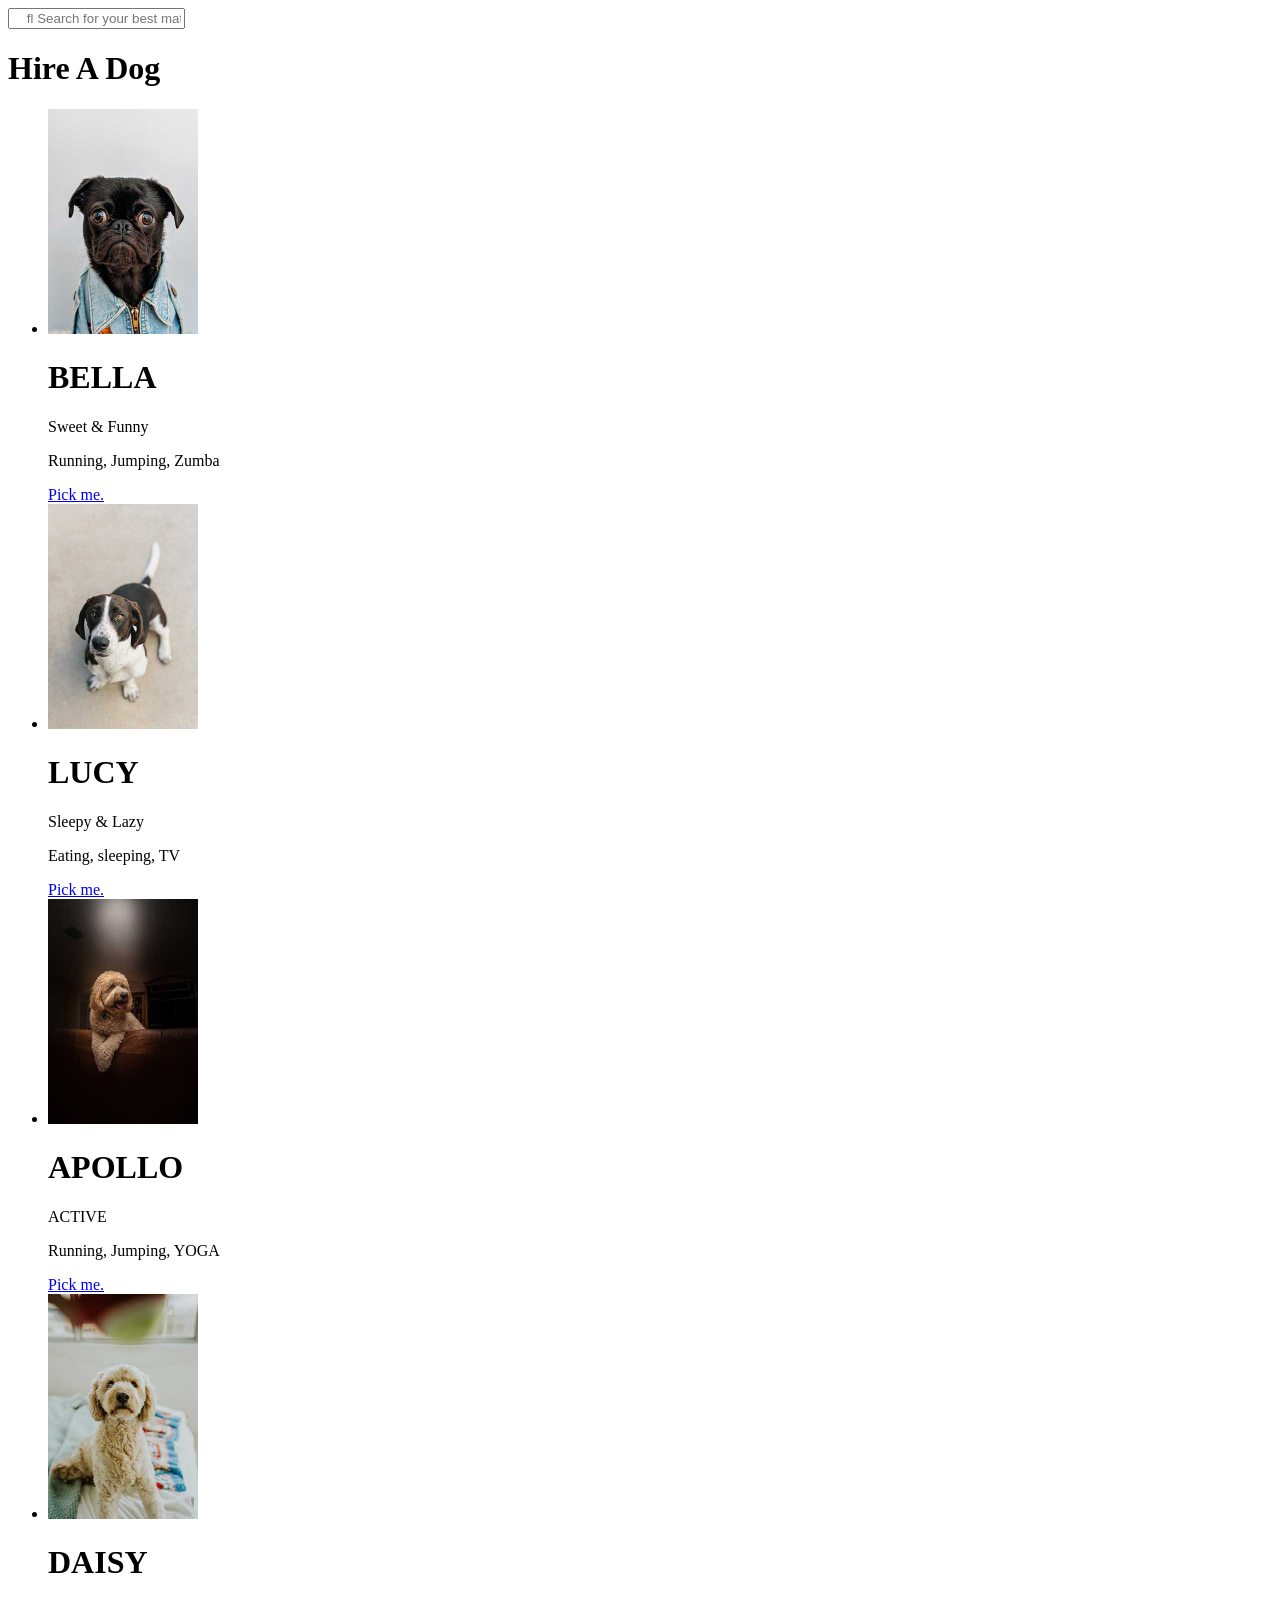
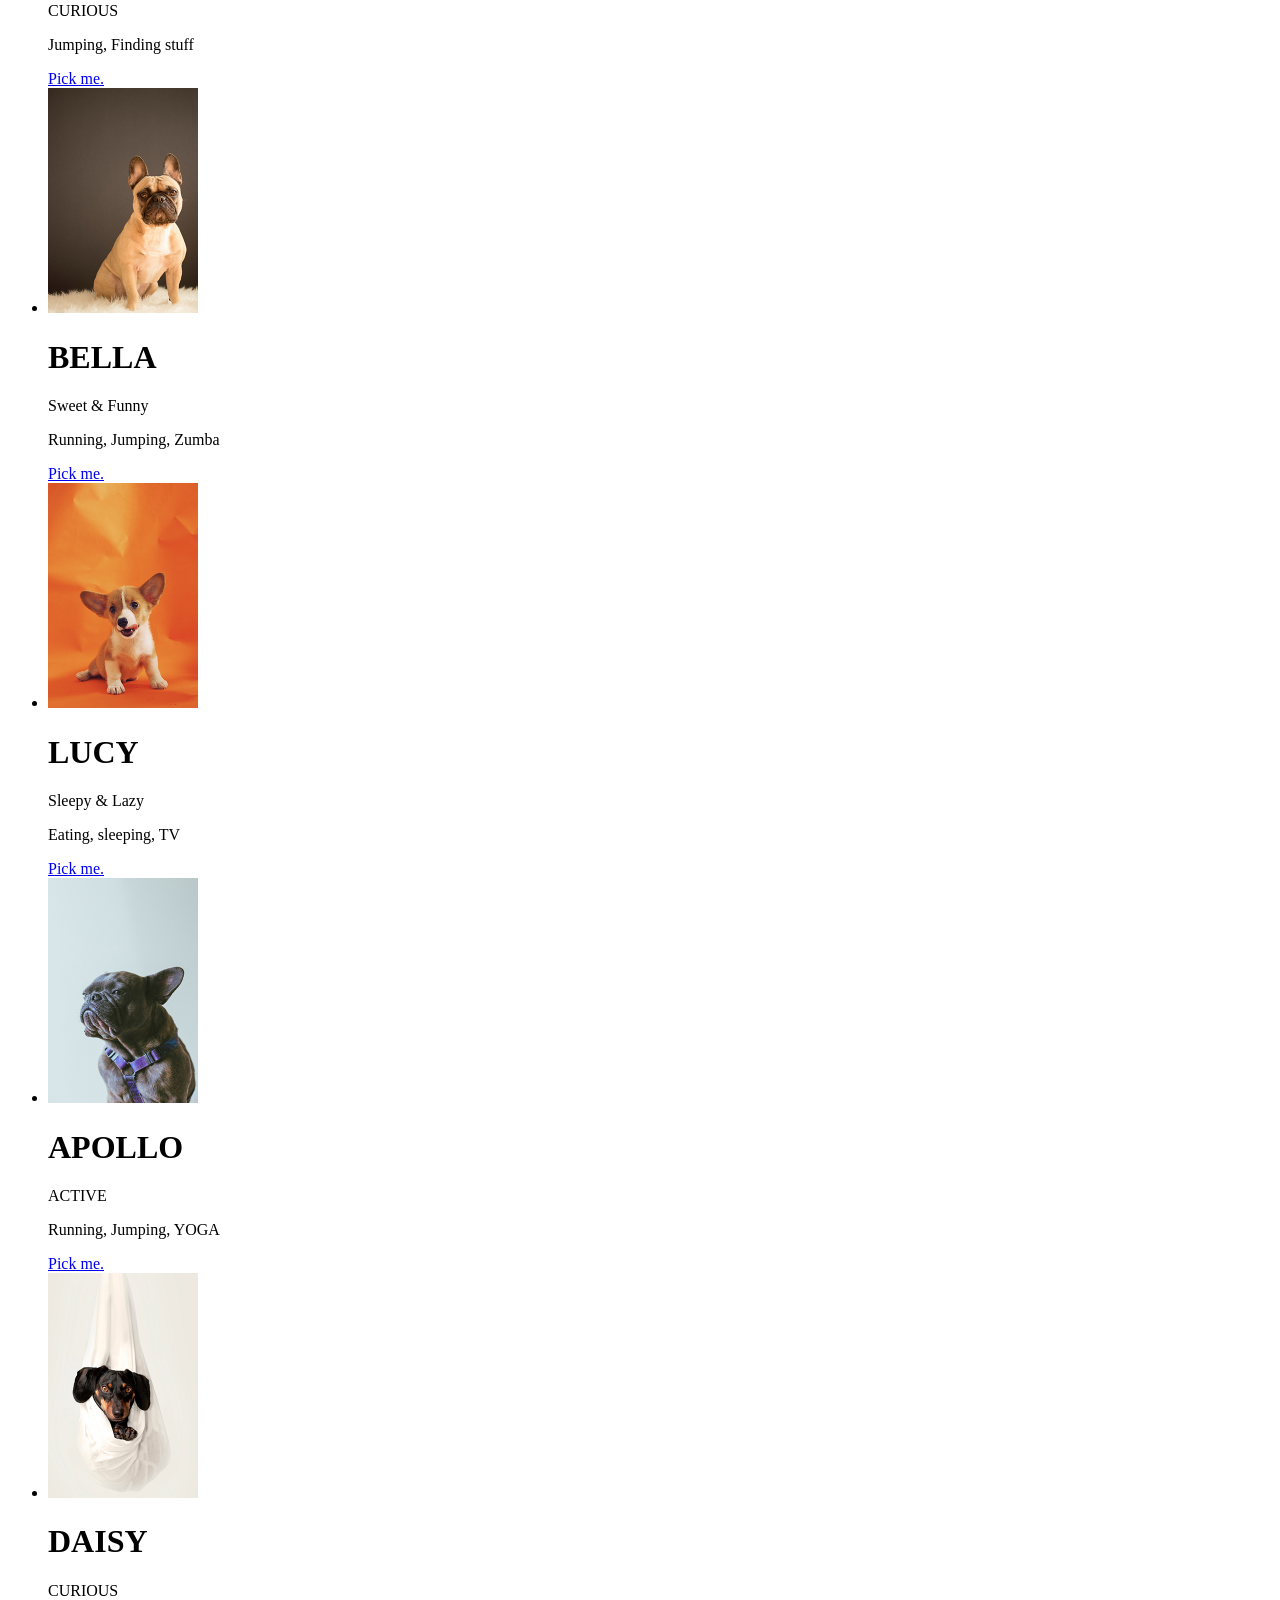
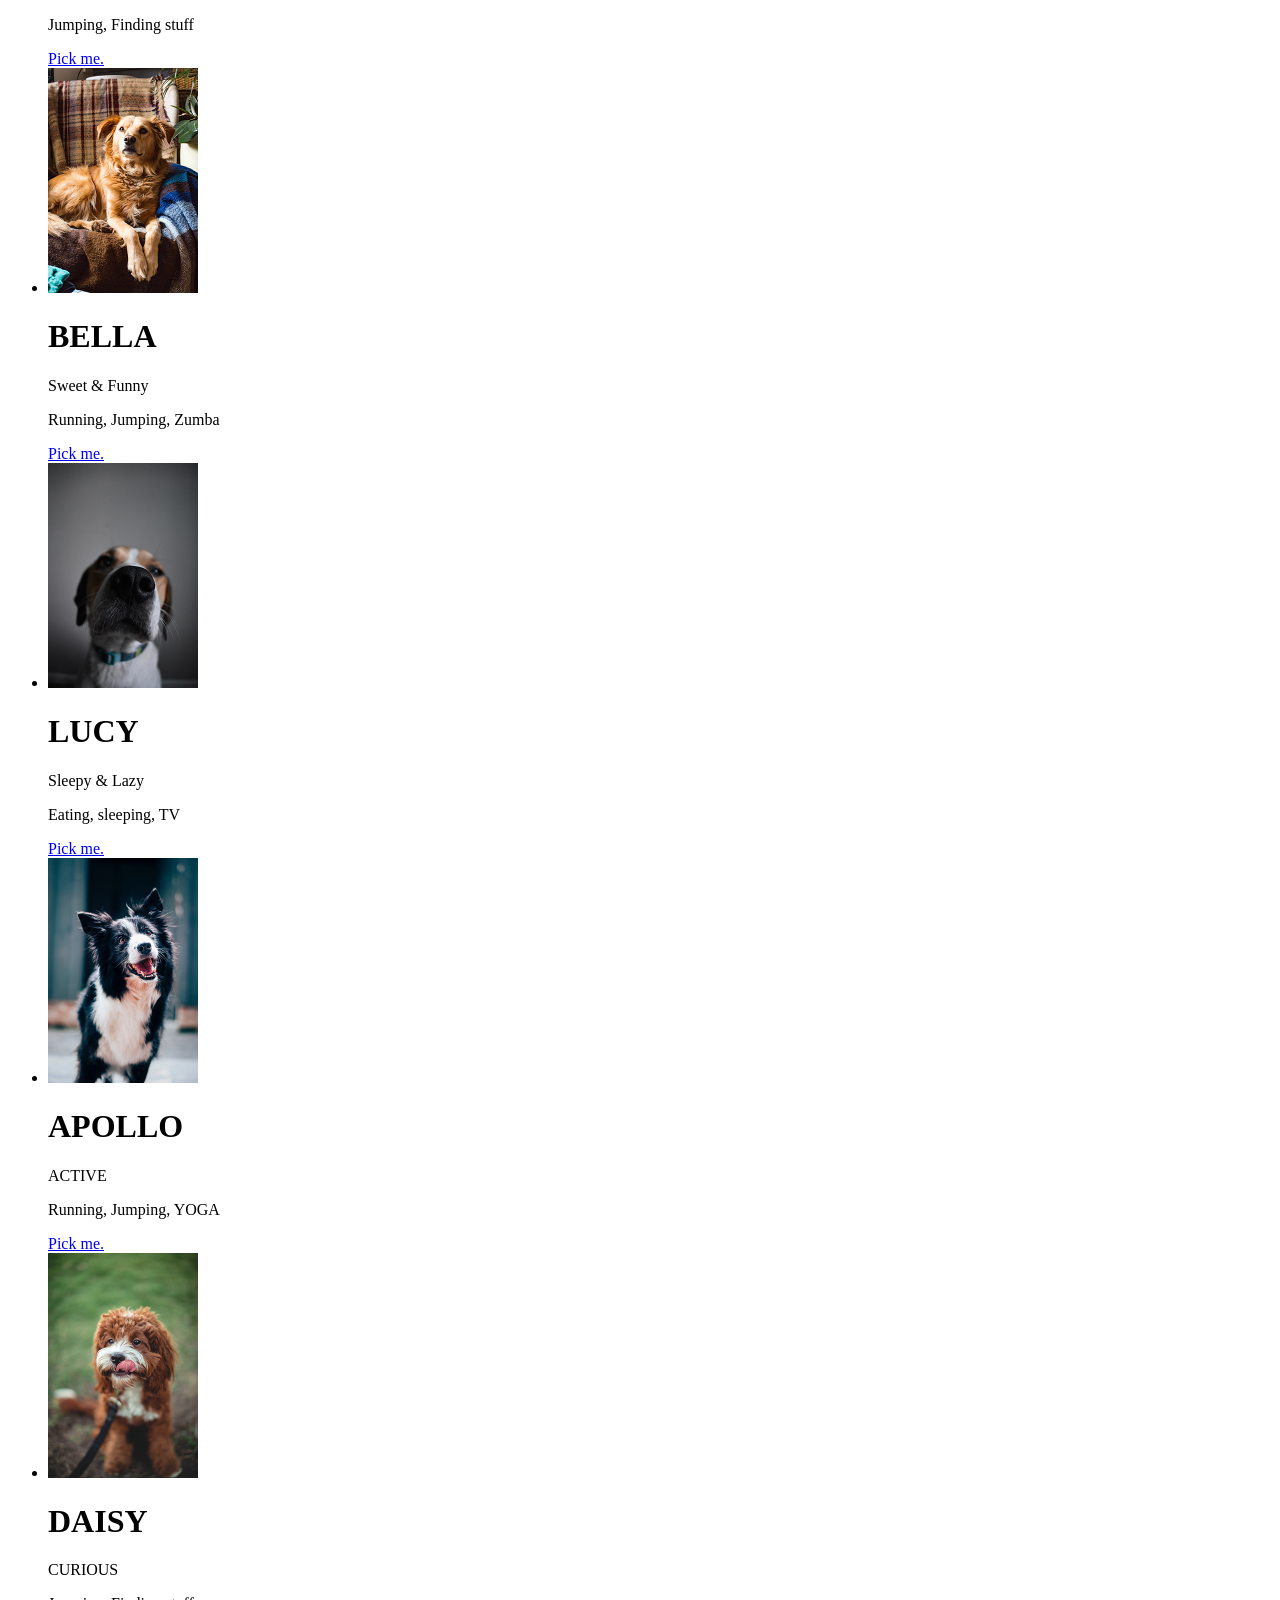
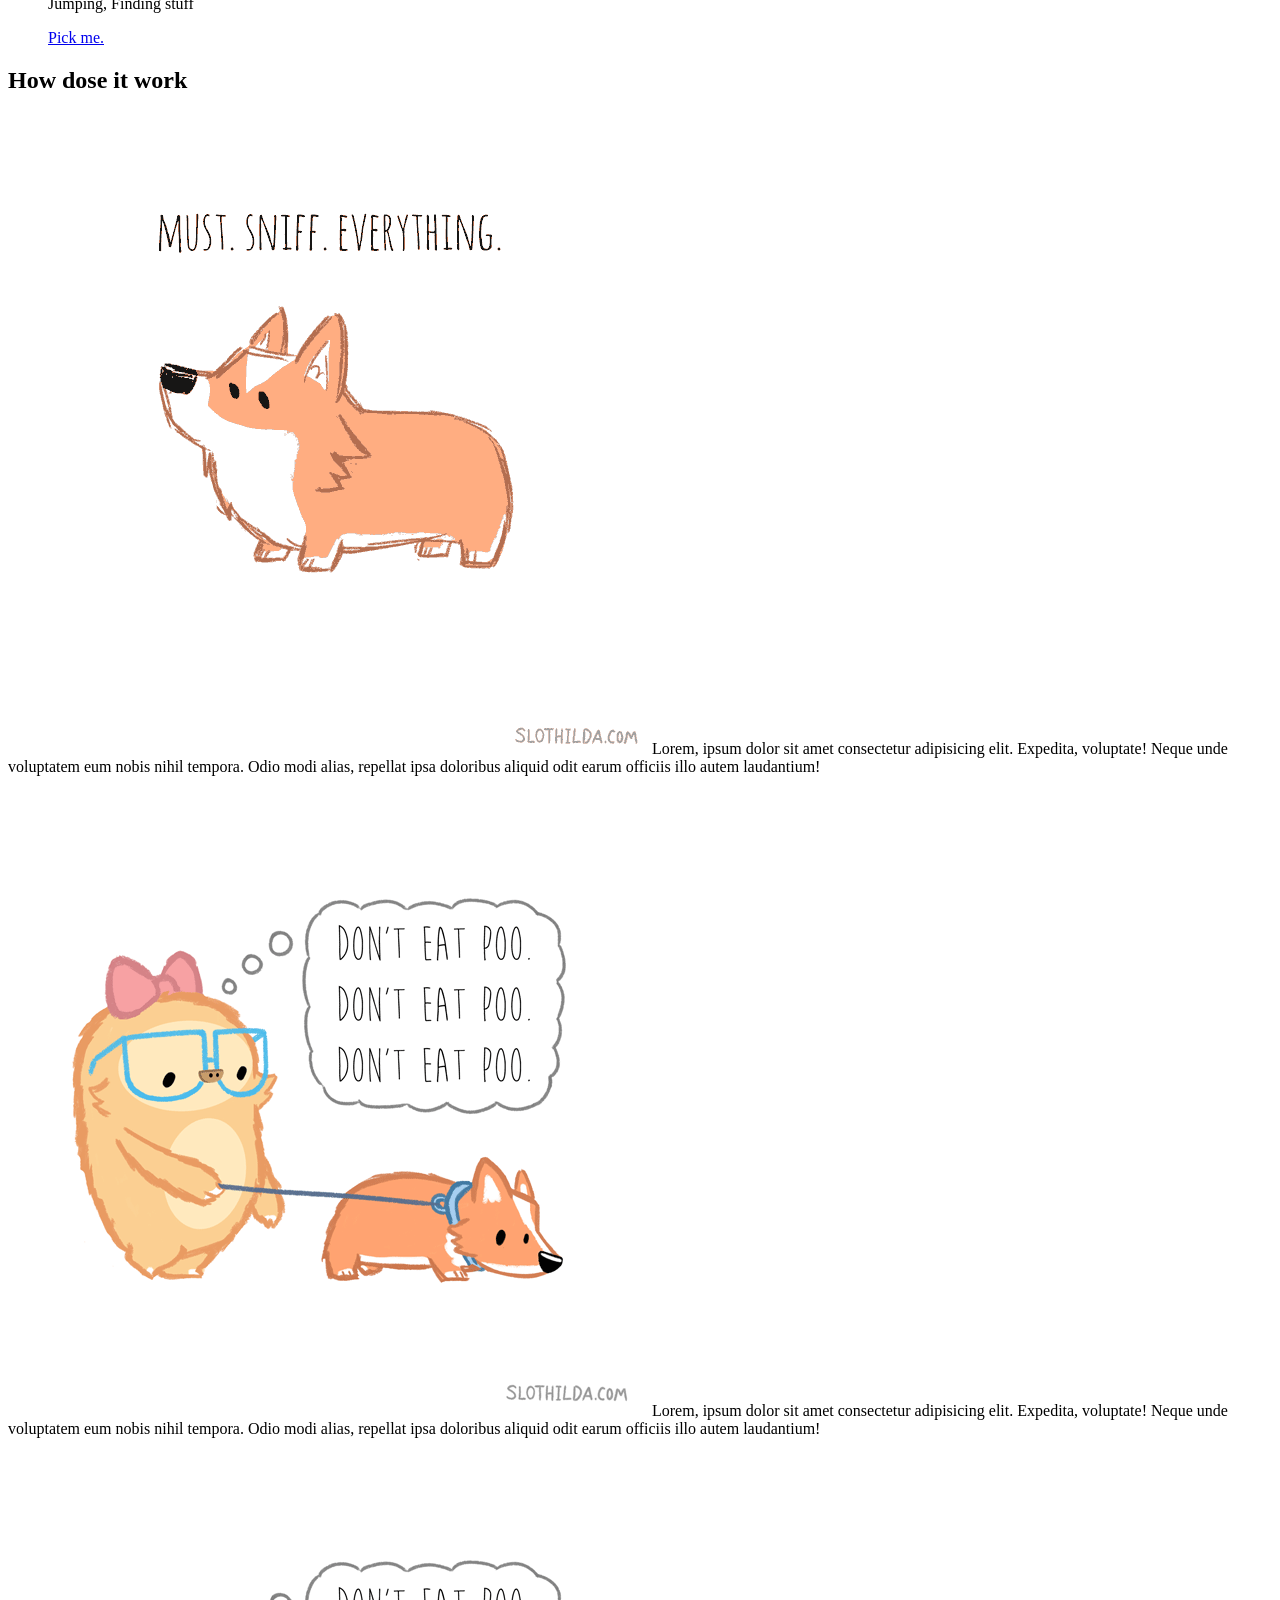
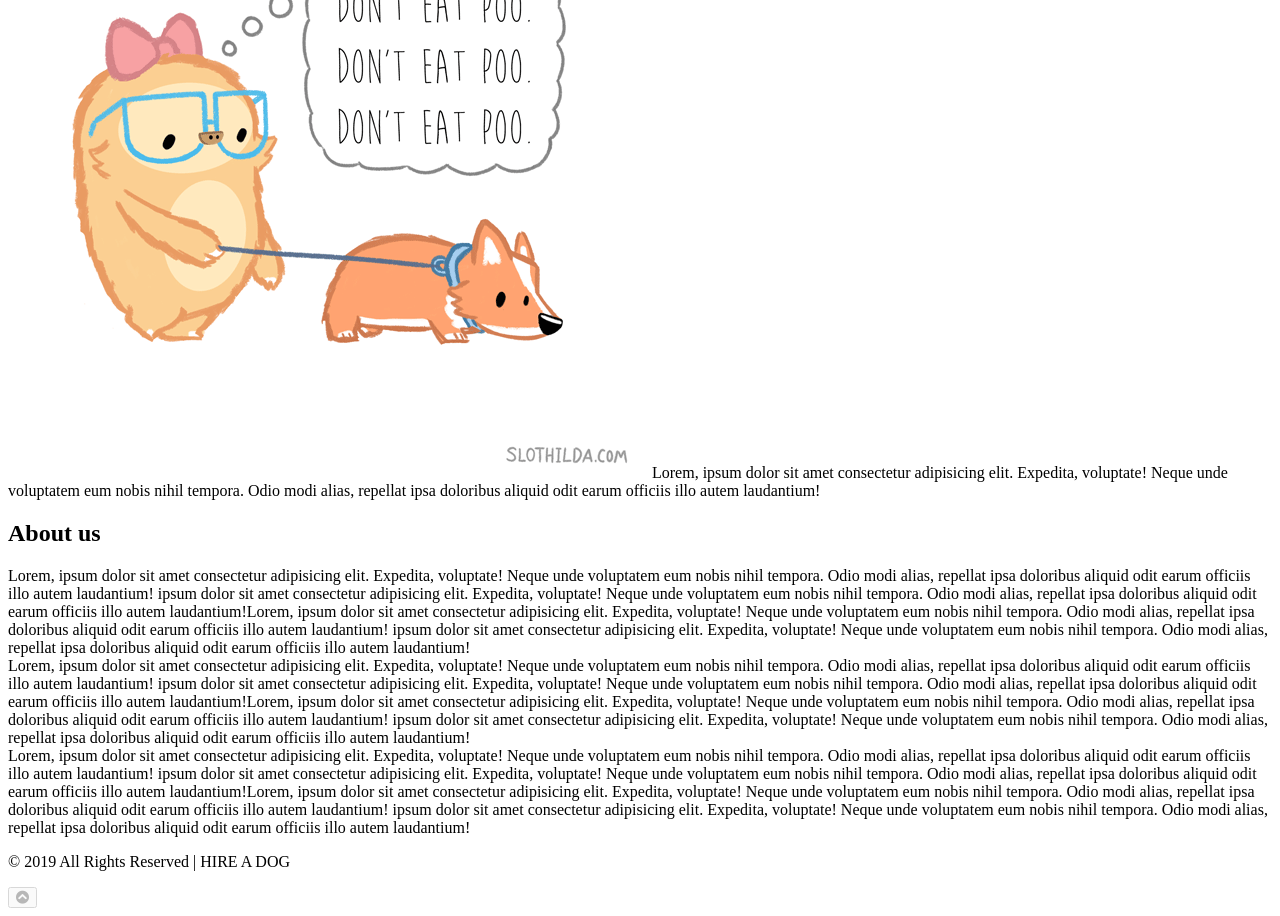
==== HTML/index.html @ d8805f7c "Fixing the dogs images" ====
<!DOCTYPE html>
<html lang="en">
  <head>
    <meta charset="UTF-8" />
    <meta name="viewport" content="width=device-width, initial-scale=1.0" />
    <link rel="stylesheet" href="../CSS/style.css" />
    <link rel="stylesheet" href="https://use.fontawesome.com/releases/v5.7.2/css/all.css">
    <link href="https://cdnjs.cloudflare.com/ajax/libs/font-awesome/4.7.0/css/font-awesome.min.css" rel="stylesheet"/>
    <script src="https://ajax.googleapis.com/ajax/libs/jquery/3.3.1/jquery.min.js"></script>
    <link rel="shortcut icon" type="image/png" href="../image/favicon.ico" />
    <script type="text/javascript" src="../Javascript/script.js"></script>

    <title>Hire A Dog</title>

  </head>
  <body>

    <div class="header">
        <div class="header-img"></div>
    </div>
    
    <!-- Search bar -->
    <input
      style="font-family:Arial, FontAwesome"
      type="text"
      id="mySearch"
      onkeyup="myFunction()"
      placeholder="    &#xF002; Search for your best match..."
      title="Type in a category"
    />

    <h1 id="h1">Hire A Dog</h1>

    <div class="container">
      <ul id="myMenu">
        <!-- Friendly
              Tough
              Elegant
              Funny
              Sporty
              Cute
              International
              Classic
              General -->

        <li class="items">
          <div class="flip-card">
            <div class="flip-card-inner">
              <div class="flip-card-front">
                <img src=../image/1.jpg
                alt="Avatar" style="width:150px;height:auto;"><a href="#"
                  ><!-- Running  Jumping Zumba --></a>
              </div>
              <div class="flip-card-back">
                <h1 id="back-h1">BELLA</h1>
                <p>Sweet & Funny</p>
                <p>Running, Jumping, Zumba</p>
                <a class="takeMe" href="form.html">Pick me.</a>
              </div>
            </div>
          </div>
        </li>


        <li class="items">
          <div class="flip-card">
            <div class="flip-card-inner">
              <div class="flip-card-front">
                <img src=../image/2.jpg alt="Avatar"
                style="width:150px;height:auto;"><a href="#"
                  ><!-- Eating sleeping TV --></a>
              </div>
              <div class="flip-card-back">
                <h1 id="back-h1">LUCY</h1>
                <p>Sleepy & Lazy</p>
                <p>Eating, sleeping, TV</p>
                <a class="takeMe" href="form.html">Pick me.</a>
              </div>
            </div>
          </div>
        </li>



        <li class="items">
          <div class="flip-card">
            <div class="flip-card-inner">
              <div class="flip-card-front">
                <img src=../image/3.jpg alt="Avatar"
                style="width:150px;height:auto;"><a href="#"
                  ><!-- Running Jumping YOGA --></a>
              </div>
              <div class="flip-card-back">
                <h1 id="back-h1">APOLLO</h1>
                <p>ACTIVE</p>
                <p>Running, Jumping, YOGA</p>
                <a class="takeMe" href="form.html">Pick me.</a>
              </div>
            </div>
          </div>
        </li>



        <li class="items">
          <div class="flip-card">
            <div class="flip-card-inner">
              <div class="flip-card-front">
                <img src=../image/4.jpg
                alt="Avatar" style="width:150px;height:auto;"><a href="#"
                  ><!-- Jumping Finding stuff --></a>
              </div>
              <div class="flip-card-back">
                <h1 id="back-h1">DAISY</h1>
                <p>CURIOUS</p>
                <p>Jumping, Finding stuff</p>
                <a class="takeMe" href="form.html">Pick me.</a>
              </div>
            </div>
          </div>
        </li>

                          <!-- Start of row 2 -->

        <li class="items">
          <div class="flip-card">
            <div class="flip-card-inner">
              <div class="flip-card-front">
                <img src=../image/5.jpg
                alt="Avatar" style="width:150px;height:auto;"><a href="#"
                  ><!-- Running  Jumping Zumba --></a>
              </div>
              <div class="flip-card-back">
                <h1 id="back-h1">BELLA</h1>
                <p>Sweet & Funny</p>
                <p>Running, Jumping, Zumba</p>
                <a class="takeMe" href="form.html">Pick me.</a>
              </div>
            </div>
          </div>
        </li>


        <li class="items">
          <div class="flip-card">
            <div class="flip-card-inner">
              <div class="flip-card-front">
                <img src=../image/6.jpg alt="Avatar"
                style="width:150px;height:auto;"><a href="#"
                  ><!-- Eating sleeping TV --></a>
              </div>
              <div class="flip-card-back">
                <h1 id="back-h1">LUCY</h1>
                <p>Sleepy & Lazy</p>
                <p>Eating, sleeping, TV</p>
                <a class="takeMe" href="form.html">Pick me.</a>
              </div>
            </div>
          </div>
        </li>



        <li class="items">
          <div class="flip-card">
            <div class="flip-card-inner">
              <div class="flip-card-front">
                <img src=../image/7.jpg alt="Avatar"
                style="width:150px;height:auto;"><a href="#"
                  ><!-- Running Jumping YOGA --></a>
              </div>
              <div class="flip-card-back">
                <h1 id="back-h1">APOLLO</h1>
                <p>ACTIVE</p>
                <p>Running, Jumping, YOGA</p>
                <a class="takeMe" href="form.html">Pick me.</a>
              </div>
            </div>
          </div>
        </li>



        <li class="items">
          <div class="flip-card">
            <div class="flip-card-inner">
              <div class="flip-card-front">
                <img src=../image/8.jpg
                alt="Avatar" style="width:150px;height:auto;"><a href="#"
                  ><!-- Jumping Finding stuff --></a>
              </div>
              <div class="flip-card-back">
                <h1 id="back-h1">DAISY</h1>
                <p>CURIOUS</p>
                <p>Jumping, Finding stuff</p>
                <a class="takeMe" href="form.html">Pick me.</a>
              </div>
            </div>
          </div>
        </li>
                          <!-- Start of row 3 -->

        <li class="items">
          <div class="flip-card">
            <div class="flip-card-inner">
              <div class="flip-card-front">
                <img src=../image/9.jpg
                alt="Avatar" style="width:150px;height:auto;"><a href="#"
                  ><!-- Running  Jumping Zumba --></a>
              </div>
              <div class="flip-card-back">
                <h1 id="back-h1">BELLA</h1>
                <p>Sweet & Funny</p>
                <p>Running, Jumping, Zumba</p>
                <a class="takeMe" href="form.html">Pick me.</a>
              </div>
            </div>
          </div>
        </li>


        <li class="items">
          <div class="flip-card">
            <div class="flip-card-inner">
              <div class="flip-card-front">
                <img src=../image/10.jpg alt="Avatar"
                style="width:150px;height:auto;"><a href="#"
                  ><!-- Eating sleeping TV --></a>
              </div>
              <div class="flip-card-back">
                <h1 id="back-h1">LUCY</h1>
                <p>Sleepy & Lazy</p>
                <p>Eating, sleeping, TV</p>
                <a class="takeMe" href="form.html">Pick me.</a>
              </div>
            </div>
          </div>
        </li>



        <li class="items">
          <div class="flip-card">
            <div class="flip-card-inner">
              <div class="flip-card-front">
                <img src=../image/11.jpg alt="Avatar"
                style="width:150px;height:auto;"><a href="#"
                  ><!-- Running Jumping YOGA --></a>
              </div>
              <div class="flip-card-back">
                <h1 id="back-h1">APOLLO</h1>
                <p>ACTIVE</p>
                <p>Running, Jumping, YOGA</p>
                <a class="takeMe" href="form.html">Pick me.</a>
              </div>
            </div>
          </div>
        </li>



        <li class="items">
          <div class="flip-card">
            <div class="flip-card-inner">
              <div class="flip-card-front">
                <img src=../image/12.jpg
                alt="Avatar" style="width:150px;height:auto;"><a href="#"
                  ><!-- Jumping Finding stuff --></a>
              </div>
              <div class="flip-card-back">
                <h1 id="back-h1">DAISY</h1>
                <p>CURIOUS</p>
                <p>Jumping, Finding stuff</p>
                <a class="takeMe" href="form.html">Pick me.</a>
              </div>
            </div>
          </div>
        </li>



      </ul>
    </div>

   

    <h2 id="h2">How dose it work</h2>

    <section id="how-work-sec">

      <div class="stage">
        <img class="stage-img" src="../image/gif/1.gif" />
        <span class="stage-tex">Lorem, ipsum dolor sit amet consectetur adipisicing elit. Expedita,
          voluptate! Neque unde voluptatem eum nobis nihil tempora. Odio modi
          alias, repellat ipsa doloribus aliquid odit earum officiis illo autem
          laudantium!</span>
      </div>
      <div class="stage">
        <img class="stage-img" src="../image/gif/2.gif" />
        <span class="stage-tex">Lorem, ipsum dolor sit amet consectetur adipisicing elit. Expedita,
          voluptate! Neque unde voluptatem eum nobis nihil tempora. Odio modi
          alias, repellat ipsa doloribus aliquid odit earum officiis illo autem
          laudantium!</span>
      </div>
      <div class="stage">
        <img class="stage-img" src="../image/gif/2.gif" />
        <span class="stage-tex">Lorem, ipsum dolor sit amet consectetur adipisicing elit. Expedita,
          voluptate! Neque unde voluptatem eum nobis nihil tempora. Odio modi
          alias, repellat ipsa doloribus aliquid odit earum officiis illo autem
          laudantium!</span>
      </div>
    </section> 

    <h2 id="h3">About us</h2>

    <section id="about-us">

      <div class="about-us-block">
        
        <span class="about-us-tex">Lorem, ipsum dolor sit amet consectetur adipisicing elit. Expedita,
          voluptate! Neque unde voluptatem eum nobis nihil tempora. Odio modi
          alias, repellat ipsa doloribus aliquid odit earum officiis illo autem
          laudantium! ipsum dolor sit amet consectetur adipisicing elit. Expedita,
          voluptate! Neque unde voluptatem eum nobis nihil tempora. Odio modi
          alias, repellat ipsa doloribus aliquid odit earum officiis illo autem
          laudantium!Lorem, ipsum dolor sit amet consectetur adipisicing elit. Expedita,
          voluptate! Neque unde voluptatem eum nobis nihil tempora. Odio modi
          alias, repellat ipsa doloribus aliquid odit earum officiis illo autem
          laudantium! ipsum dolor sit amet consectetur adipisicing elit. Expedita,
          voluptate! Neque unde voluptatem eum nobis nihil tempora. Odio modi
          alias, repellat ipsa doloribus aliquid odit earum officiis illo autem
          laudantium!</span>
      </div>
      <div class="about-us-block">
        
        <span class="about-us-tex">Lorem, ipsum dolor sit amet consectetur adipisicing elit. Expedita,
          voluptate! Neque unde voluptatem eum nobis nihil tempora. Odio modi
          alias, repellat ipsa doloribus aliquid odit earum officiis illo autem
          laudantium! ipsum dolor sit amet consectetur adipisicing elit. Expedita,
          voluptate! Neque unde voluptatem eum nobis nihil tempora. Odio modi
          alias, repellat ipsa doloribus aliquid odit earum officiis illo autem
          laudantium!Lorem, ipsum dolor sit amet consectetur adipisicing elit. Expedita,
          voluptate! Neque unde voluptatem eum nobis nihil tempora. Odio modi
          alias, repellat ipsa doloribus aliquid odit earum officiis illo autem
          laudantium! ipsum dolor sit amet consectetur adipisicing elit. Expedita,
          voluptate! Neque unde voluptatem eum nobis nihil tempora. Odio modi
          alias, repellat ipsa doloribus aliquid odit earum officiis illo autem
          laudantium!</span>
      </div>
      <div class="about-us-block">
        
        <span class="about-us-tex">Lorem, ipsum dolor sit amet consectetur adipisicing elit. Expedita,
          voluptate! Neque unde voluptatem eum nobis nihil tempora. Odio modi
          alias, repellat ipsa doloribus aliquid odit earum officiis illo autem
          laudantium! ipsum dolor sit amet consectetur adipisicing elit. Expedita,
          voluptate! Neque unde voluptatem eum nobis nihil tempora. Odio modi
          alias, repellat ipsa doloribus aliquid odit earum officiis illo autem
          laudantium!Lorem, ipsum dolor sit amet consectetur adipisicing elit. Expedita,
          voluptate! Neque unde voluptatem eum nobis nihil tempora. Odio modi
          alias, repellat ipsa doloribus aliquid odit earum officiis illo autem
          laudantium! ipsum dolor sit amet consectetur adipisicing elit. Expedita,
          voluptate! Neque unde voluptatem eum nobis nihil tempora. Odio modi
          alias, repellat ipsa doloribus aliquid odit earum officiis illo autem
          laudantium!</span>
      </div>
    </section> 

    

    <footer>
      <p>&copy; 2019 All Rights Reserved | HIRE A DOG</p>
    </footer>

    <button id="backToTop">
      <i class="fas fa-chevron-circle-up"></i>
    </button>
  </body>
</html>
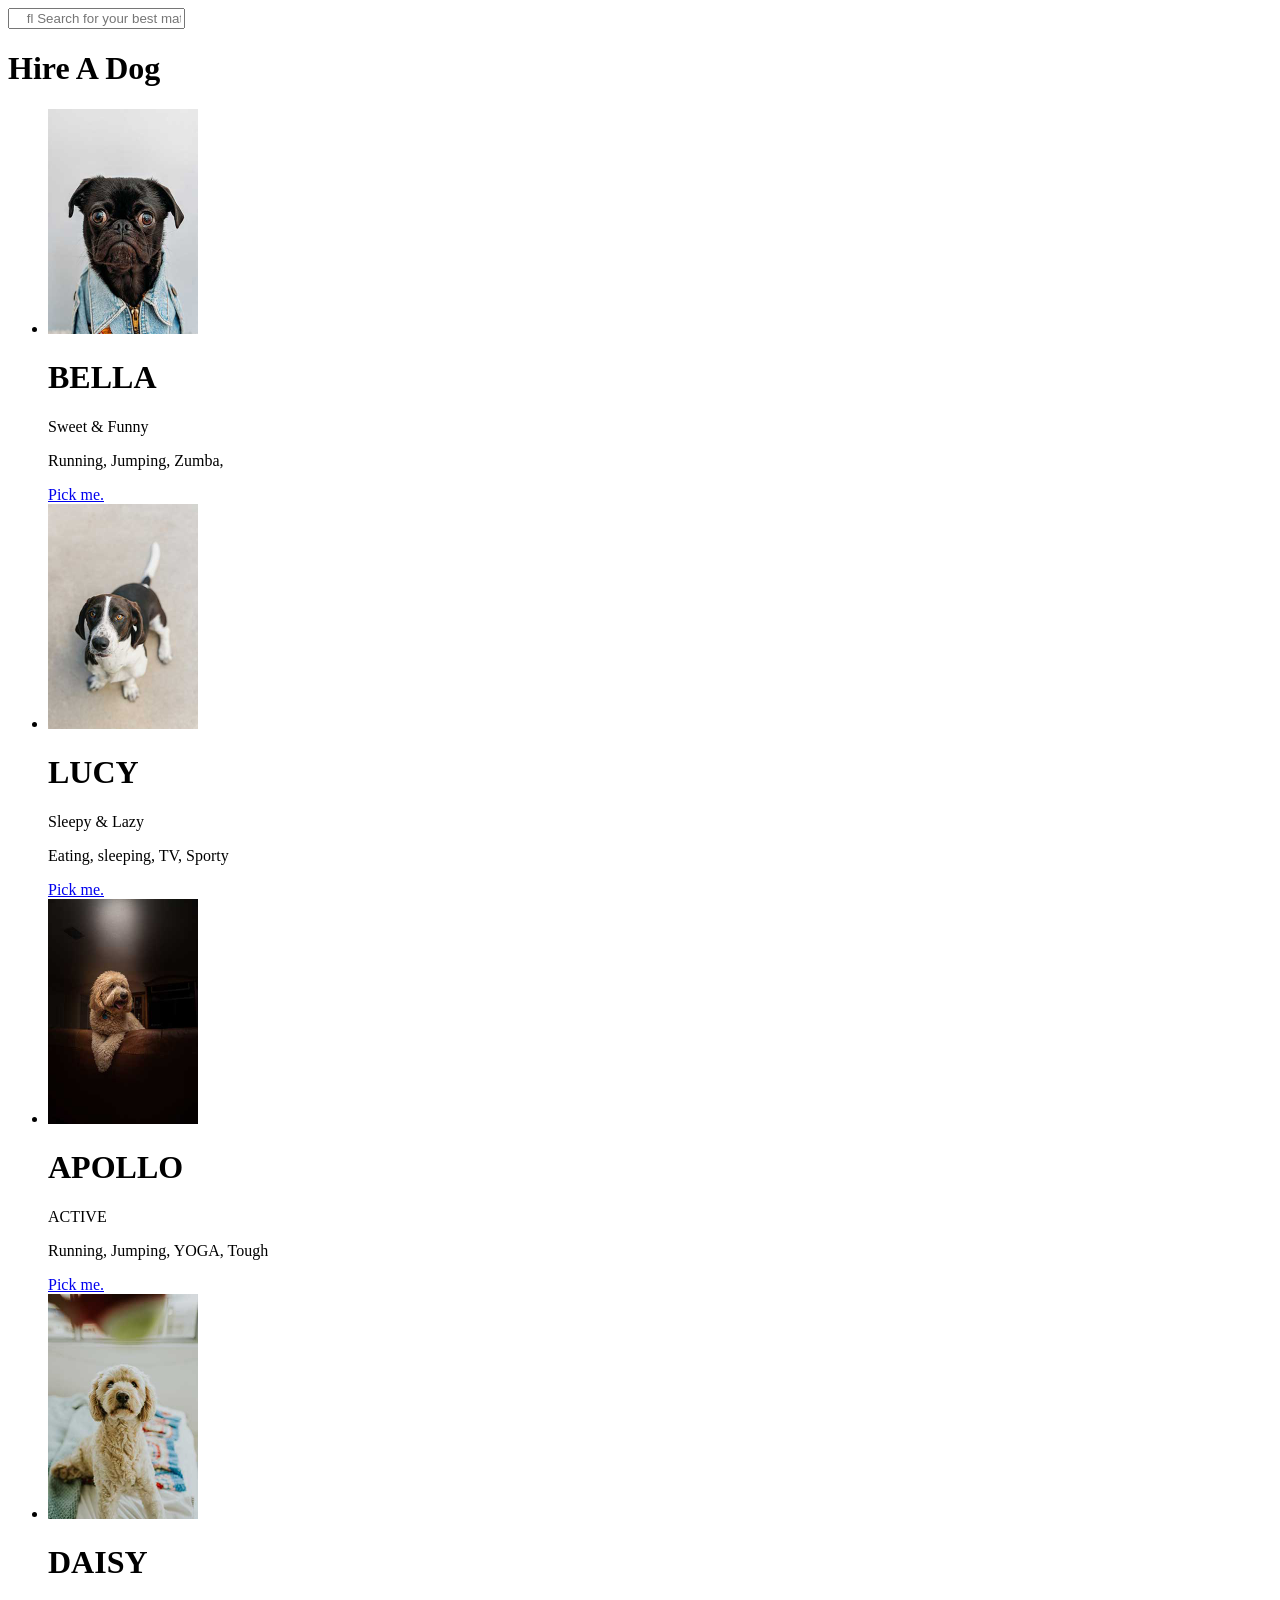
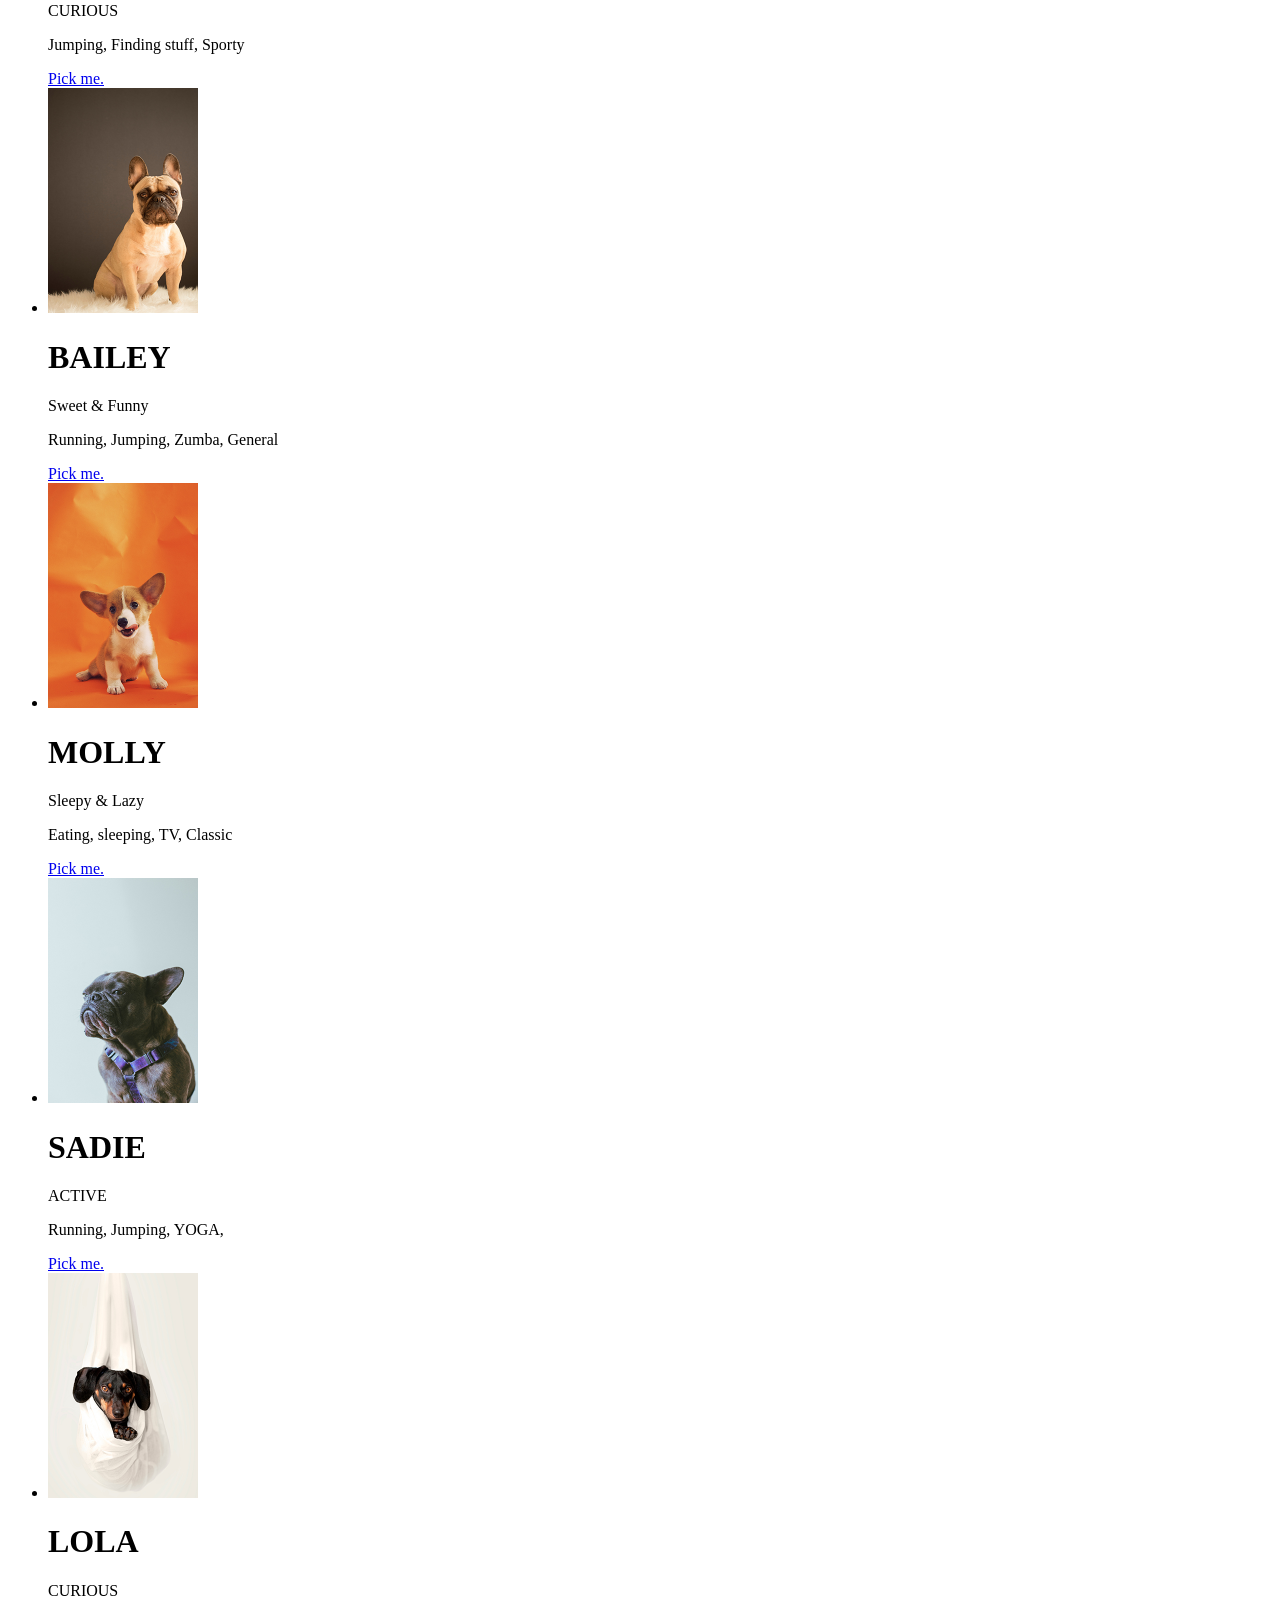
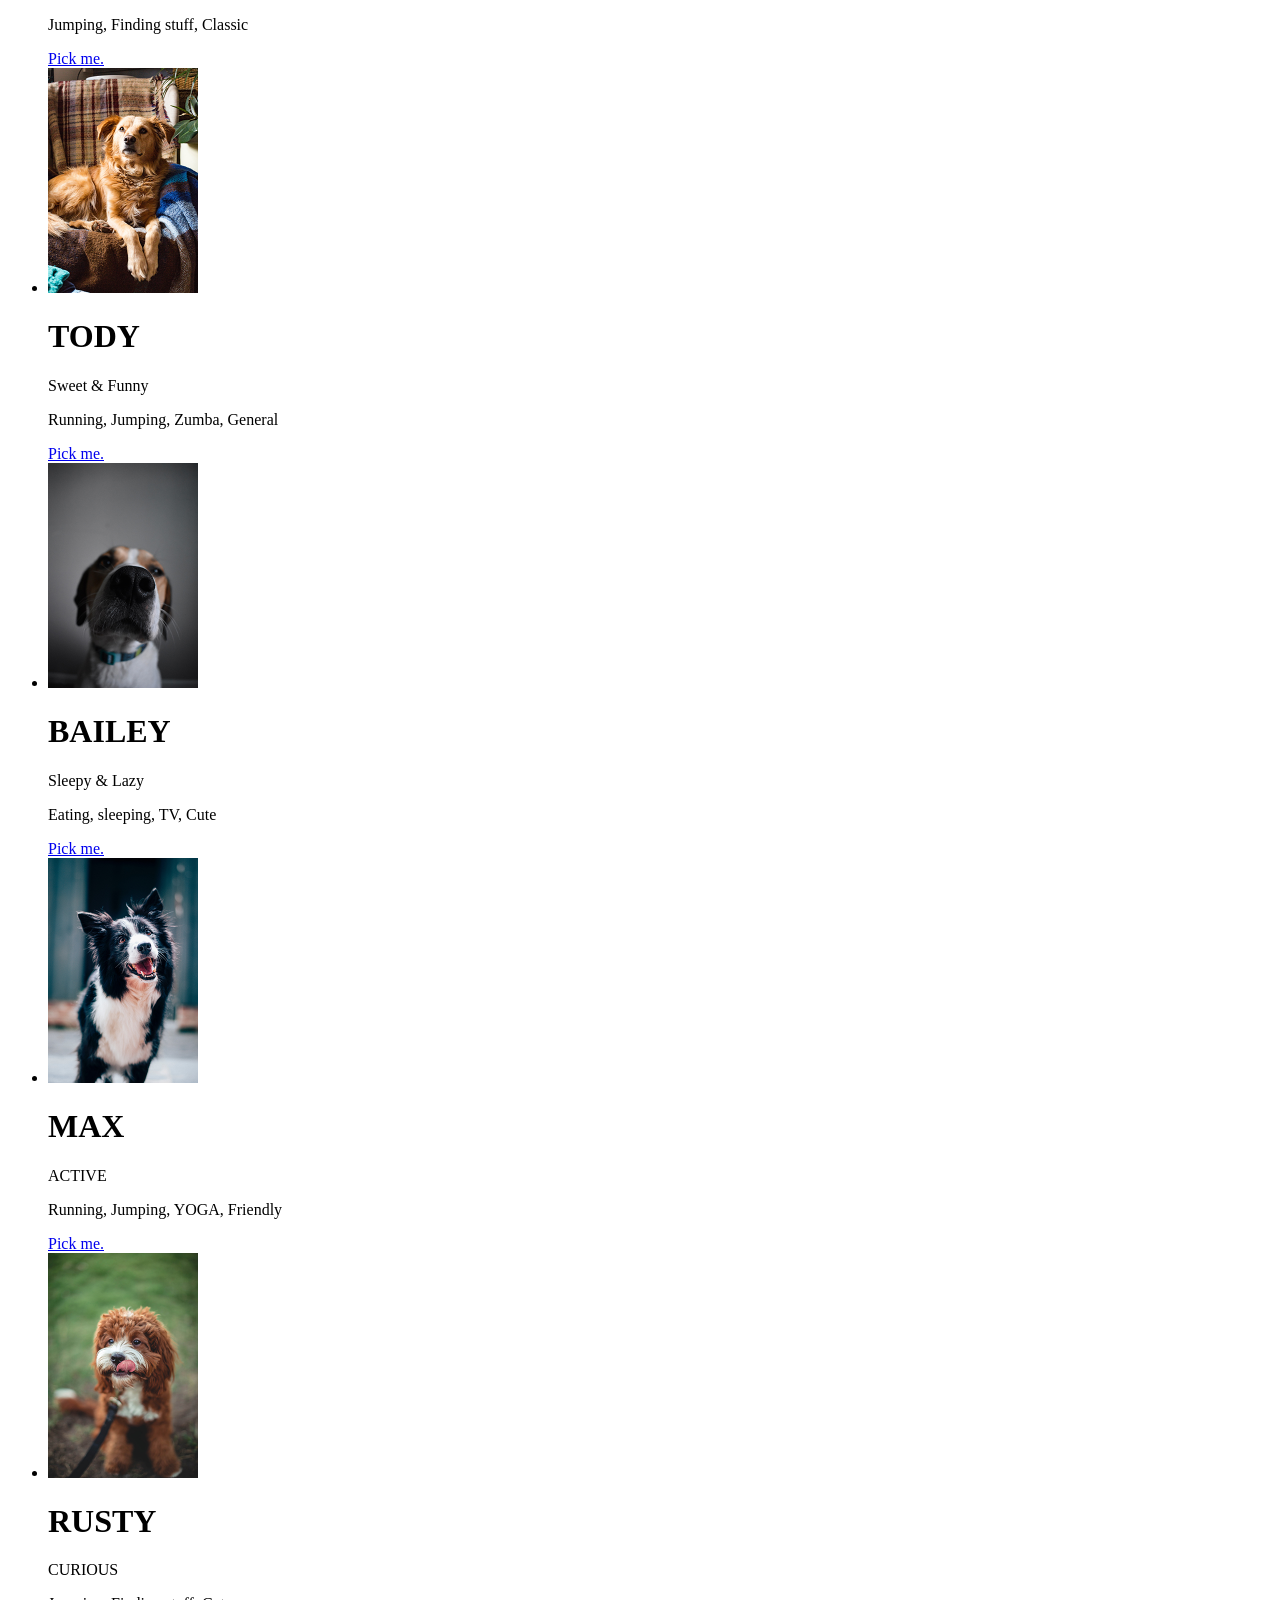
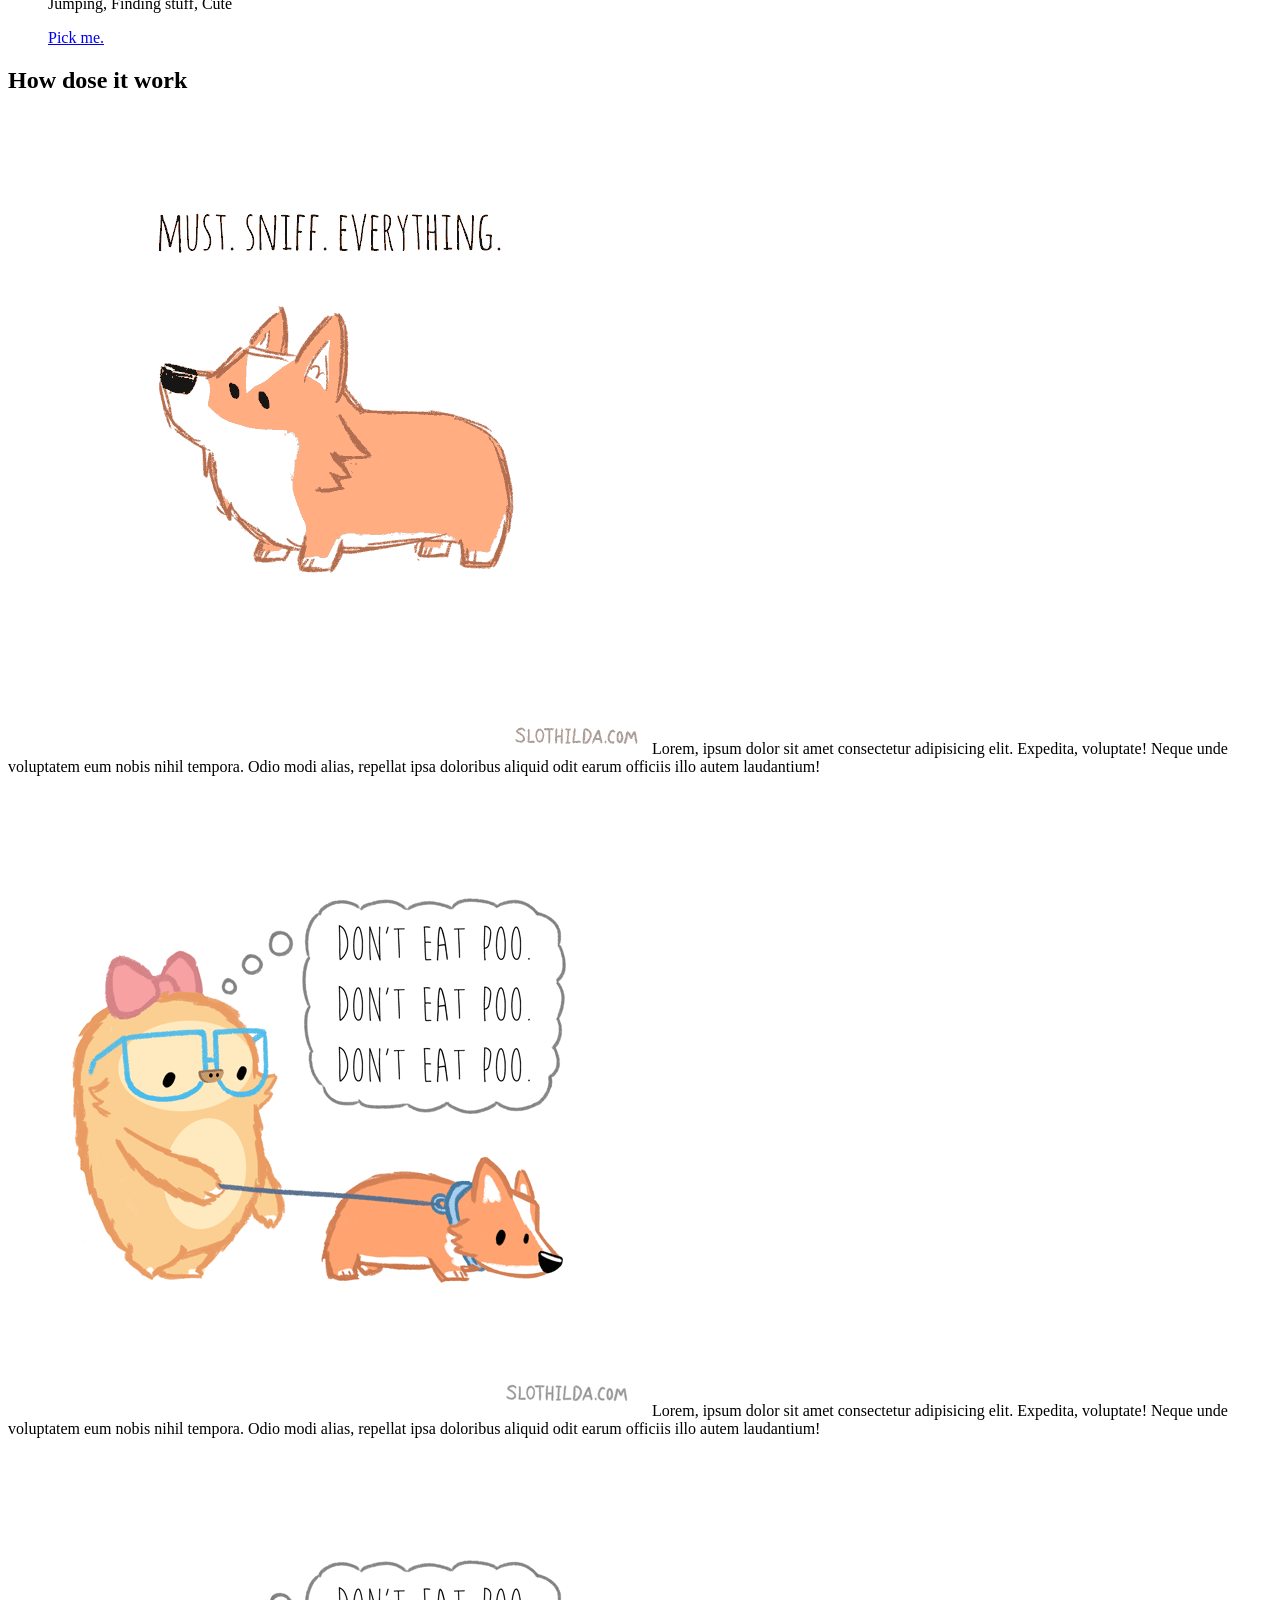
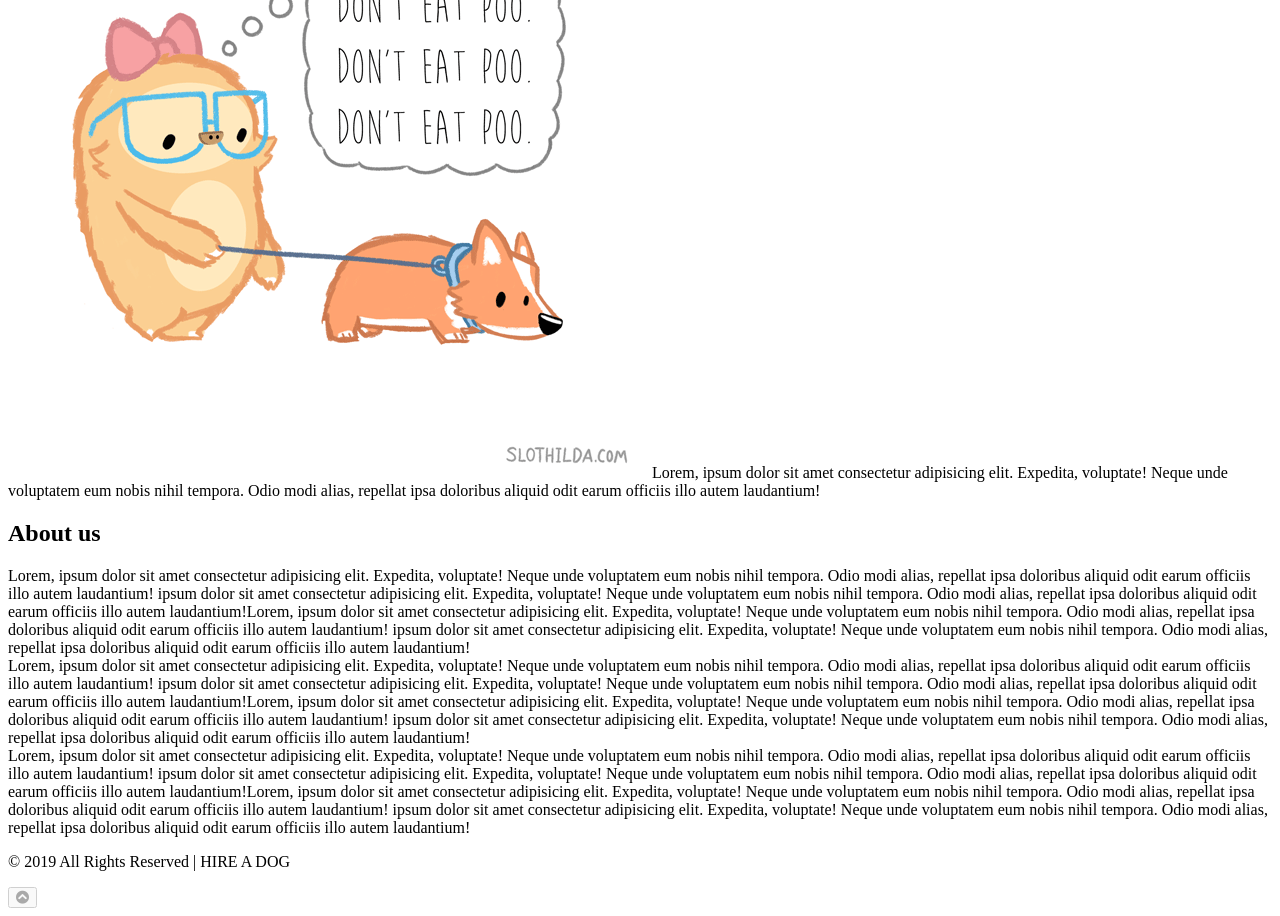
==== commit 68f2bf0b: "Fixing the dogs images" ====
--- a/HTML/index.html
+++ b/HTML/index.html
@@ -49,12 +49,12 @@
               <div class="flip-card-front">
                 <img src=../image/1.jpg
                 alt="Avatar" style="width:150px;height:auto;"><a href="#"
-                  ><!-- Running  Jumping Zumba --></a>
+                  ><!-- Running Jumping Zumba  --></a>
               </div>
               <div class="flip-card-back">
                 <h1 id="back-h1">BELLA</h1>
                 <p>Sweet & Funny</p>
-                <p>Running, Jumping, Zumba</p>
+                <p>Running, Jumping, Zumba, </p>
                 <a class="takeMe" href="form.html">Pick me.</a>
               </div>
             </div>
@@ -68,12 +68,12 @@
               <div class="flip-card-front">
                 <img src=../image/2.jpg alt="Avatar"
                 style="width:150px;height:auto;"><a href="#"
-                  ><!-- Eating sleeping TV --></a>
+                  ><!-- Eating sleeping TV Sporty --></a>
               </div>
               <div class="flip-card-back">
                 <h1 id="back-h1">LUCY</h1>
                 <p>Sleepy & Lazy</p>
-                <p>Eating, sleeping, TV</p>
+                <p>Eating, sleeping, TV, Sporty</p>
                 <a class="takeMe" href="form.html">Pick me.</a>
               </div>
             </div>
@@ -88,12 +88,12 @@
               <div class="flip-card-front">
                 <img src=../image/3.jpg alt="Avatar"
                 style="width:150px;height:auto;"><a href="#"
-                  ><!-- Running Jumping YOGA --></a>
+                  ><!-- Running Elegant YOGA Tough--></a>
               </div>
               <div class="flip-card-back">
                 <h1 id="back-h1">APOLLO</h1>
                 <p>ACTIVE</p>
-                <p>Running, Jumping, YOGA</p>
+                <p>Running, Jumping, YOGA, Tough</p>
                 <a class="takeMe" href="form.html">Pick me.</a>
               </div>
             </div>
@@ -108,12 +108,12 @@
               <div class="flip-card-front">
                 <img src=../image/4.jpg
                 alt="Avatar" style="width:150px;height:auto;"><a href="#"
-                  ><!-- Jumping Finding stuff --></a>
+                  ><!-- Jumping Finding stuff Sporty --></a>
               </div>
               <div class="flip-card-back">
                 <h1 id="back-h1">DAISY</h1>
                 <p>CURIOUS</p>
-                <p>Jumping, Finding stuff</p>
+                <p>Jumping, Finding stuff, Sporty</p>
                 <a class="takeMe" href="form.html">Pick me.</a>
               </div>
             </div>
@@ -128,12 +128,12 @@
               <div class="flip-card-front">
                 <img src=../image/5.jpg
                 alt="Avatar" style="width:150px;height:auto;"><a href="#"
-                  ><!-- Running  Jumping Zumba --></a>
-              </div>
-              <div class="flip-card-back">
-                <h1 id="back-h1">BELLA</h1>
+                  ><!-- Running  Jumping Zumba General --></a>
+              </div>
+              <div class="flip-card-back">
+                <h1 id="back-h1">BAILEY</h1>
                 <p>Sweet & Funny</p>
-                <p>Running, Jumping, Zumba</p>
+                <p>Running, Jumping, Zumba, General</p>
                 <a class="takeMe" href="form.html">Pick me.</a>
               </div>
             </div>
@@ -147,12 +147,12 @@
               <div class="flip-card-front">
                 <img src=../image/6.jpg alt="Avatar"
                 style="width:150px;height:auto;"><a href="#"
-                  ><!-- Eating sleeping TV --></a>
-              </div>
-              <div class="flip-card-back">
-                <h1 id="back-h1">LUCY</h1>
+                  ><!-- Eating sleeping TV Classic --></a>
+              </div>
+              <div class="flip-card-back">
+                <h1 id="back-h1">MOLLY</h1>
                 <p>Sleepy & Lazy</p>
-                <p>Eating, sleeping, TV</p>
+                <p>Eating, sleeping, TV, Classic</p>
                 <a class="takeMe" href="form.html">Pick me.</a>
               </div>
             </div>
@@ -167,12 +167,12 @@
               <div class="flip-card-front">
                 <img src=../image/7.jpg alt="Avatar"
                 style="width:150px;height:auto;"><a href="#"
-                  ><!-- Running Jumping YOGA --></a>
-              </div>
-              <div class="flip-card-back">
-                <h1 id="back-h1">APOLLO</h1>
+                  ><!-- Running Elegant YOGA  --></a>
+              </div>
+              <div class="flip-card-back">
+                <h1 id="back-h1">SADIE</h1>
                 <p>ACTIVE</p>
-                <p>Running, Jumping, YOGA</p>
+                <p>Running, Jumping, YOGA, </p>
                 <a class="takeMe" href="form.html">Pick me.</a>
               </div>
             </div>
@@ -187,12 +187,12 @@
               <div class="flip-card-front">
                 <img src=../image/8.jpg
                 alt="Avatar" style="width:150px;height:auto;"><a href="#"
-                  ><!-- Jumping Finding stuff --></a>
-              </div>
-              <div class="flip-card-back">
-                <h1 id="back-h1">DAISY</h1>
+                  ><!-- Jumping Finding stuff Classic --></a>
+              </div>
+              <div class="flip-card-back">
+                <h1 id="back-h1">LOLA</h1>
                 <p>CURIOUS</p>
-                <p>Jumping, Finding stuff</p>
+                <p>Jumping, Finding stuff, Classic</p>
                 <a class="takeMe" href="form.html">Pick me.</a>
               </div>
             </div>
@@ -206,12 +206,12 @@
               <div class="flip-card-front">
                 <img src=../image/9.jpg
                 alt="Avatar" style="width:150px;height:auto;"><a href="#"
-                  ><!-- Running  Jumping Zumba --></a>
-              </div>
-              <div class="flip-card-back">
-                <h1 id="back-h1">BELLA</h1>
+                  ><!-- Running  Jumping Zumba General --></a>
+              </div>
+              <div class="flip-card-back">
+                <h1 id="back-h1">TODY</h1>
                 <p>Sweet & Funny</p>
-                <p>Running, Jumping, Zumba</p>
+                <p>Running, Jumping, Zumba, General</p>
                 <a class="takeMe" href="form.html">Pick me.</a>
               </div>
             </div>
@@ -225,12 +225,12 @@
               <div class="flip-card-front">
                 <img src=../image/10.jpg alt="Avatar"
                 style="width:150px;height:auto;"><a href="#"
-                  ><!-- Eating sleeping TV --></a>
-              </div>
-              <div class="flip-card-back">
-                <h1 id="back-h1">LUCY</h1>
+                  ><!-- Elegant sleeping TV Cute --></a>
+              </div>
+              <div class="flip-card-back">
+                <h1 id="back-h1">BAILEY</h1>
                 <p>Sleepy & Lazy</p>
-                <p>Eating, sleeping, TV</p>
+                <p>Eating, sleeping, TV, Cute</p>
                 <a class="takeMe" href="form.html">Pick me.</a>
               </div>
             </div>
@@ -245,12 +245,12 @@
               <div class="flip-card-front">
                 <img src=../image/11.jpg alt="Avatar"
                 style="width:150px;height:auto;"><a href="#"
-                  ><!-- Running Jumping YOGA --></a>
-              </div>
-              <div class="flip-card-back">
-                <h1 id="back-h1">APOLLO</h1>
+                  ><!-- Running Jumping YOGA Friendly --></a>
+              </div>
+              <div class="flip-card-back">
+                <h1 id="back-h1">MAX</h1>
                 <p>ACTIVE</p>
-                <p>Running, Jumping, YOGA</p>
+                <p>Running, Jumping, YOGA, Friendly</p>
                 <a class="takeMe" href="form.html">Pick me.</a>
               </div>
             </div>
@@ -265,12 +265,12 @@
               <div class="flip-card-front">
                 <img src=../image/12.jpg
                 alt="Avatar" style="width:150px;height:auto;"><a href="#"
-                  ><!-- Jumping Finding stuff --></a>
-              </div>
-              <div class="flip-card-back">
-                <h1 id="back-h1">DAISY</h1>
+                  ><!-- Jumping Finding stuff Cute --></a>
+              </div>
+              <div class="flip-card-back">
+                <h1 id="back-h1">RUSTY</h1>
                 <p>CURIOUS</p>
-                <p>Jumping, Finding stuff</p>
+                <p>Jumping, Finding stuff, Cute</p>
                 <a class="takeMe" href="form.html">Pick me.</a>
               </div>
             </div>
